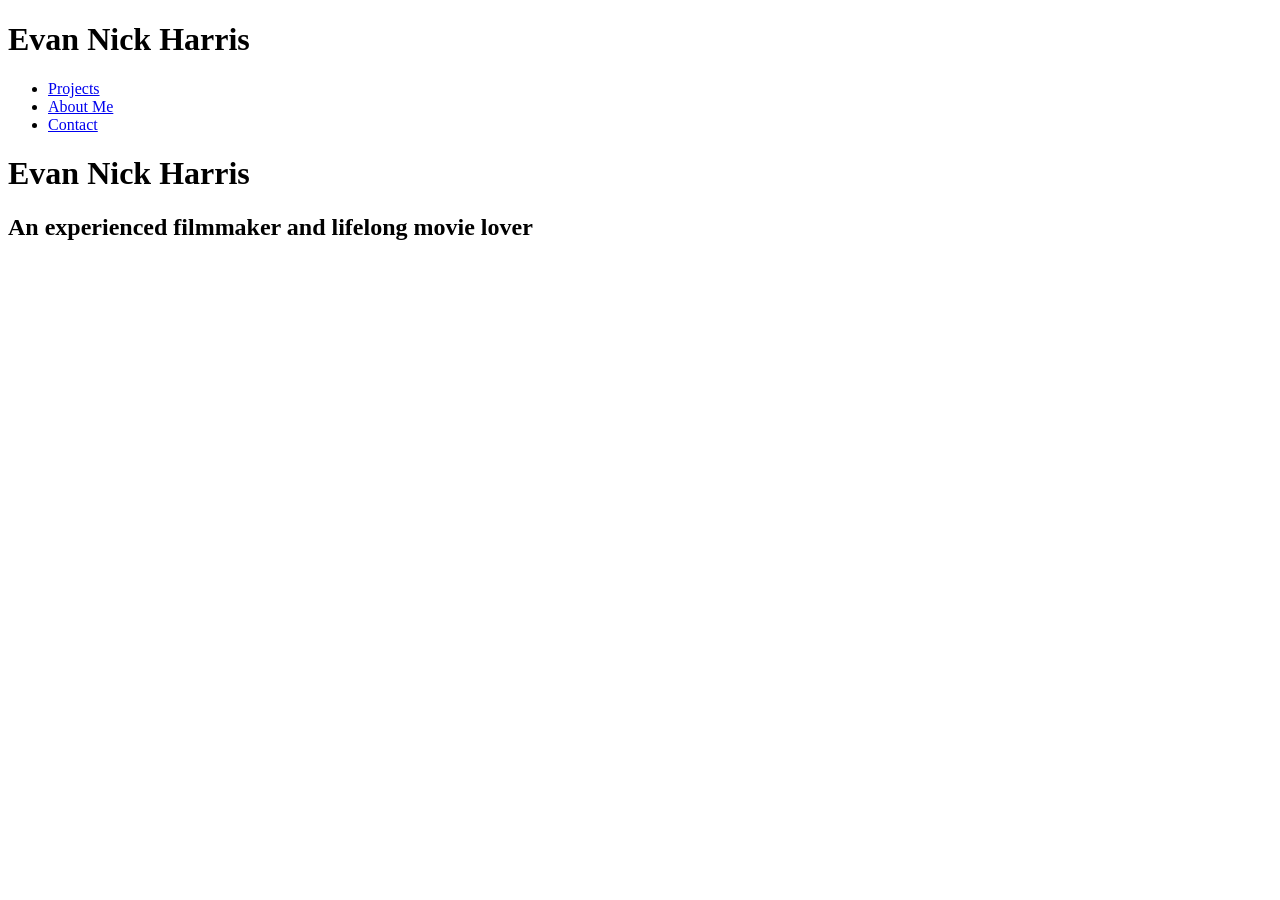
==== public/index.html @ d1fac0b3 "started main page, added subpages and css file" ====
<!DOCTYPE html>
<html lang="en">
<head>
    <meta charset="UTF-8">
    <meta name="viewport" content="width=device-width, initial-scale=1.0">
    <title>Evan Nick Harris</title>
    <link rel="stylesheet" href="css/style.css">
</head>

<body>
    <header>
        <h1>Evan Nick Harris</h1>
        <nav>
            <ul>
                <li><a href="#projects">Projects</a></li>
                <li><a href="#about">About Me</a></li>
                <li><a href="#contact">Contact</a></li>
            </ul>
        </nav>
    </header>

    <main>
        <h1>Evan Nick Harris</h1>
        <h2>An experienced filmmaker and lifelong movie lover</h2>
    </main>
</body>
</html>
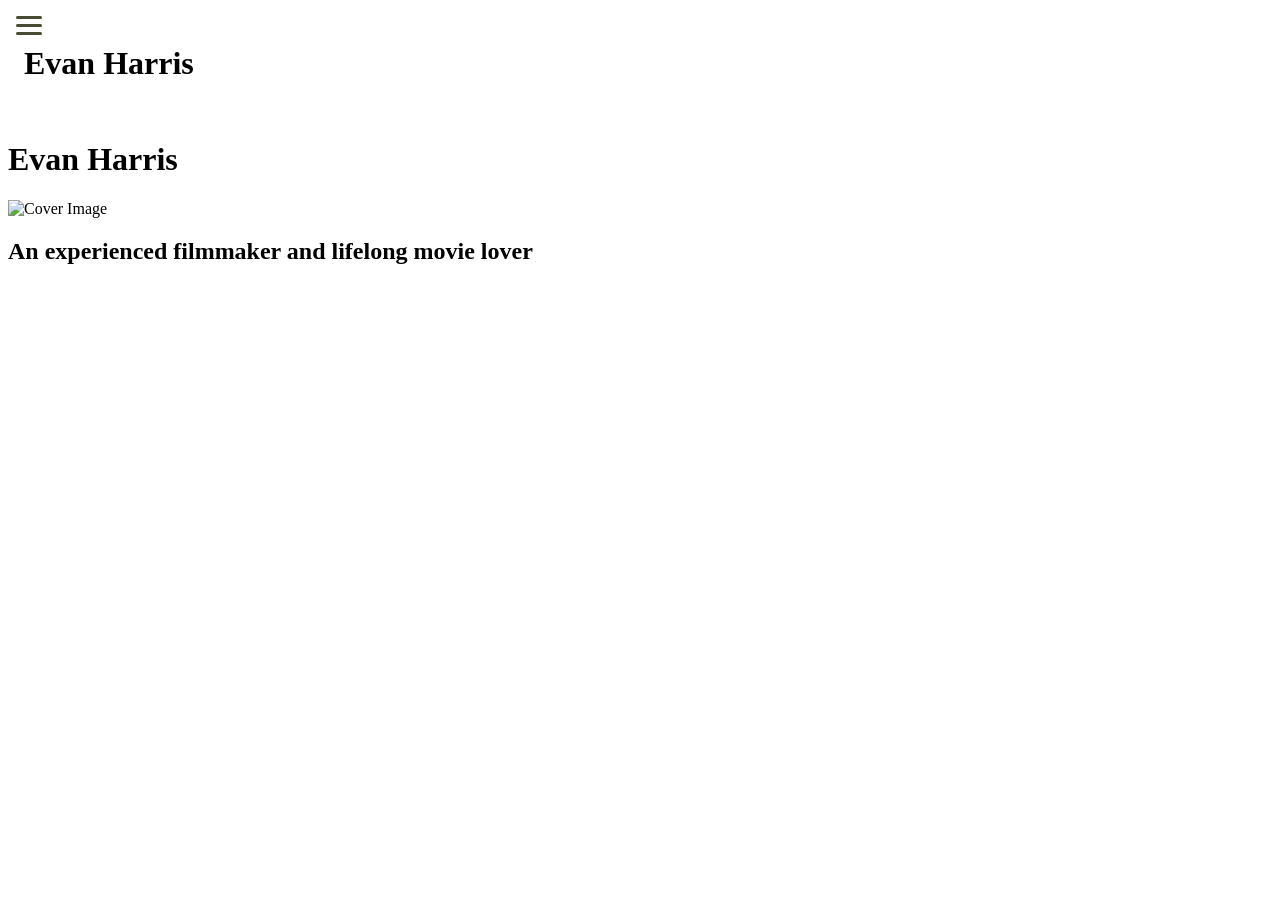
==== commit 94f59e44: "added hamburger menu + style (includes fonts)" ====
--- a/public/index.html
+++ b/public/index.html
@@ -3,25 +3,33 @@
 <head>
     <meta charset="UTF-8">
     <meta name="viewport" content="width=device-width, initial-scale=1.0">
-    <title>Evan Nick Harris</title>
-    <link rel="stylesheet" href="css/style.css">
+    <title>Evan Harris</title>
+    <link rel="stylesheet" href="css/styles.css">
 </head>
 
 <body>
     <header>
-        <h1>Evan Nick Harris</h1>
+        <input type="checkbox" id="nav-toggle" class="nav-toggle" hidden />
+        <label for="nav-toggle" class="nav-toggle-label">
+            <span></span>
+            <span></span>
+            <span></span>
+        </label>
         <nav>
             <ul>
-                <li><a href="#projects">Projects</a></li>
-                <li><a href="#about">About Me</a></li>
-                <li><a href="#contact">Contact</a></li>
+                <li>Evan<br>Harris</li>
+                <li><a href="projects.html">Projects</a></li>
+                <li><a href="about.html">About Me</a></li>
+                <li><a href="contact.html">Contact</a></li>
             </ul>
         </nav>
+        <h1 class="logo">Evan Harris</h2>
     </header>
 
     <main>
-        <h1>Evan Nick Harris</h1>
-        <h2>An experienced filmmaker and lifelong movie lover</h2>
+        <h1 class="page-title">Evan Harris</h1>
+        <img src="media/images/coverhome.png" alt="Cover Image" class="cover-image">
+        <h2 class="subtitle">An experienced filmmaker and lifelong movie lover</h2>
     </main>
 </body>
 </html>
--- a/public/css/styles.css
+++ b/public/css/styles.css
@@ -0,0 +1,110 @@
+@font-face {
+  font-family: 'LeagueSpartan';
+  src: url('./fonts/LeagueSpartan-VariableFont_wght.ttf/RobotoSlap.ttf') format('truetype');
+  font-family: LeagueSpartan, sans-serif;
+}
+
+:root {
+  --color-base: #D9C9B9;
+  --color-primary: #27210D;
+  --color-secondary: #4A4B33;
+  --color-icon: #475019;
+  --color-title: #4A588A;
+  --color-text: #1E190A;
+  --color-link: #031A6B;
+
+  --font: 'LeagueSpartan', sans-serif;
+}
+
+header {
+  padding: 1rem;
+  position: relative;
+
+  label {
+    cursor: pointer;
+    height: 1.25rem;
+    position: fixed;
+    left: 1rem;
+    top: 1rem;
+    width: 1.625rem;
+    z-index: 1001;
+
+    span {
+      background-color: var(--color-secondary);
+      border-radius: 2px;
+      display: block;
+      height: 3px;
+      position: absolute;
+      width: 100%;
+
+      transform-origin: left;
+
+      &:nth-child(1) {
+        top: 0;
+      }
+
+      &:nth-child(2) {
+        top: 0.5rem;
+      }
+
+      &:nth-child(3) {
+        top: 1rem;
+      }
+    }
+  }
+}
+
+nav {
+  background: var(--color-secondary);
+  height: 100vh;
+  width: 15rem;
+
+  ul {
+    list-style: none;
+    margin: 0;
+    padding: 2rem;
+
+    li {
+      margin-bottom: 1rem;
+
+      a {
+        color: var(--color-base);
+        text-decoration: none;
+      }
+    }
+
+    li:first-child {
+      color: var(--color-base);
+      font-family: var(--font);
+      font-weight: bold;
+      font-size: 1.5rem;
+      margin-top: 3rem;
+      margin-bottom: 3rem;
+    }
+  }
+
+  position: fixed;
+  left: -300px;
+  top: 0;
+  z-index: 1000;
+}
+
+/* Show nav when checkbox is checked */
+.nav-toggle:checked ~ nav {
+  left: 0;
+}
+
+.nav-toggle:checked ~ .nav-toggle-label span:nth-child(1) {
+  color: var(--color-base);
+  transform: rotate(45deg);
+  top: -2px; /* Fix */
+}
+
+.nav-toggle:checked ~ .nav-toggle-label span:nth-child(2) {
+  opacity: 0;
+}
+
+.nav-toggle:checked ~ .nav-toggle-label span:nth-child(3) {
+  color: var(--color-base);
+  transform: rotate(-45deg);
+}
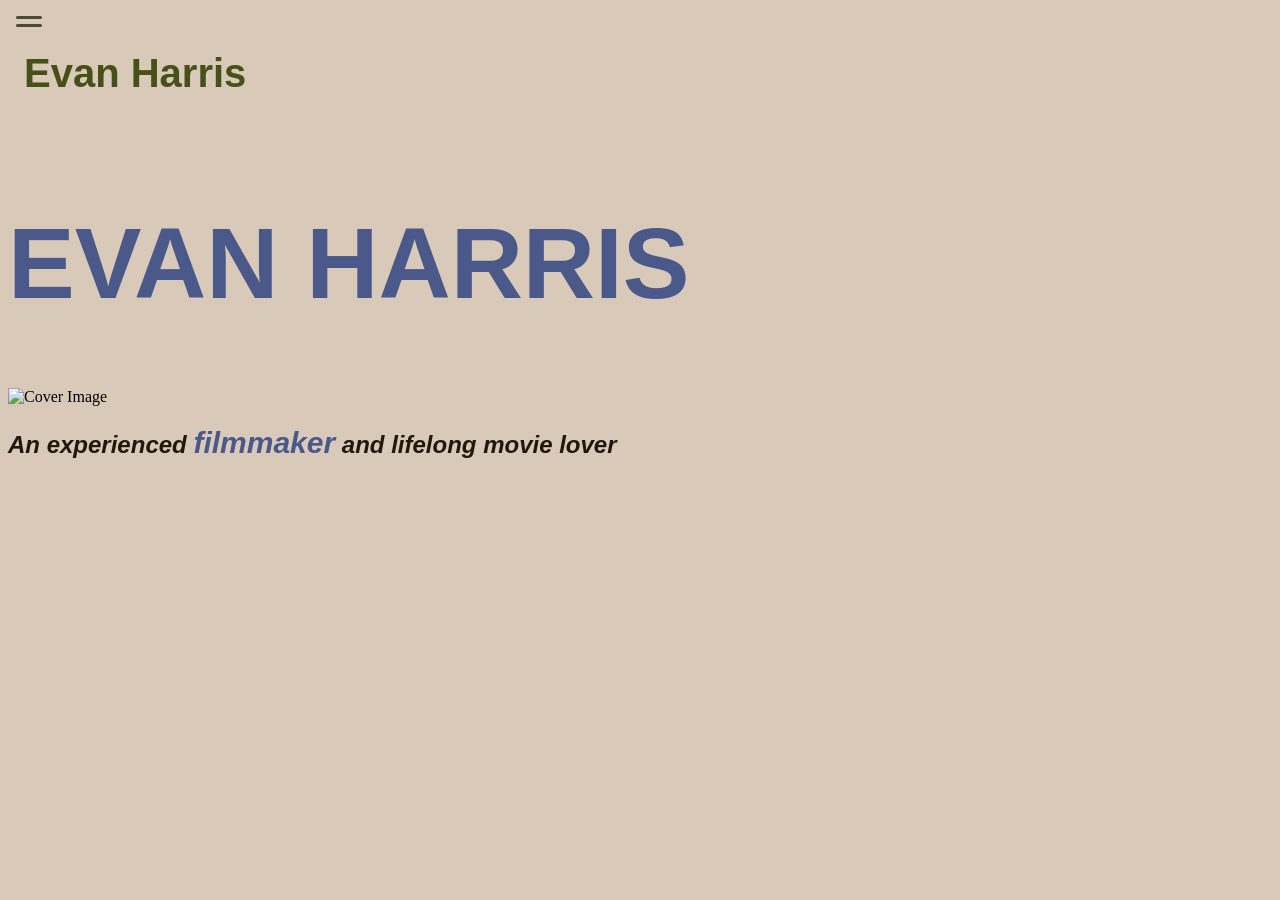
==== commit 0733522a: "created resume page" ====
--- a/public/index.html
+++ b/public/index.html
@@ -13,11 +13,10 @@
         <label for="nav-toggle" class="nav-toggle-label">
             <span></span>
             <span></span>
-            <span></span>
         </label>
         <nav>
             <ul>
-                <li>Evan<br>Harris</li>
+                <li>Evan Harris</li>
                 <li><a href="projects.html">Projects</a></li>
                 <li><a href="about.html">About Me</a></li>
                 <li><a href="contact.html">Contact</a></li>
@@ -27,9 +26,9 @@
     </header>
 
     <main>
-        <h1 class="page-title">Evan Harris</h1>
+        <h1 class="home-title">Evan Harris</h1>
         <img src="media/images/coverhome.png" alt="Cover Image" class="cover-image">
-        <h2 class="subtitle">An experienced filmmaker and lifelong movie lover</h2>
+        <h2 class="subtitle">An experienced <span>filmmaker</span> and lifelong movie lover</h2>
     </main>
 </body>
 </html>
--- a/public/css/styles.css
+++ b/public/css/styles.css
@@ -1,7 +1,13 @@
 @font-face {
   font-family: 'LeagueSpartan';
-  src: url('./fonts/LeagueSpartan-VariableFont_wght.ttf/RobotoSlap.ttf') format('truetype');
+  src: url('./fonts/LeagueSpartan-VariableFont_wght.ttf') format('truetype');
   font-family: LeagueSpartan, sans-serif;
+}
+
+@font-face {
+  font-family: 'DM Sans';
+  src: url('./fonts/DMSans-VariableFont_opsz,wght.ttf') format('truetype');
+  font-family: DM Sans, sans-serif;
 }
 
 :root {
@@ -12,13 +18,28 @@
   --color-title: #4A588A;
   --color-text: #1E190A;
   --color-link: #031A6B;
-
-  --font: 'LeagueSpartan', sans-serif;
-}
-
+  --color-white: #E8E8E8;
+
+  --font-headers: 'LeagueSpartan', sans-serif;
+  --font-paras: 'DM Sans', sans-serif;
+
+  --font-30: 1.875rem;
+  --font-40: 2.5rem;
+  --font-24: 1.5rem;
+  --font-20: 1.25rem;
+  --font-75: 4.6875rem;
+}
+
+* {
+  box-sizing: border-box;
+}
+
+/************ Header ************/
+/* Hamburger Menu */
 header {
   padding: 1rem;
   position: relative;
+
 
   label {
     cursor: pointer;
@@ -30,7 +51,6 @@
     z-index: 1001;
 
     span {
-      background-color: var(--color-secondary);
       border-radius: 2px;
       display: block;
       height: 3px;
@@ -69,13 +89,14 @@
 
       a {
         color: var(--color-base);
+        font-family: var(--font-paras);
         text-decoration: none;
       }
     }
 
     li:first-child {
       color: var(--color-base);
-      font-family: var(--font);
+      font-family: var(--font-headers);
       font-weight: bold;
       font-size: 1.5rem;
       margin-top: 3rem;
@@ -89,13 +110,19 @@
   z-index: 1000;
 }
 
+
+.nav-toggle-label span {
+  background-color: var(--color-secondary);
+}
+
 /* Show nav when checkbox is checked */
 .nav-toggle:checked ~ nav {
+  background-color: var(--color-secondary);
   left: 0;
 }
 
 .nav-toggle:checked ~ .nav-toggle-label span:nth-child(1) {
-  color: var(--color-base);
+  background-color: var(--color-secondary);
   transform: rotate(45deg);
   top: -2px; /* Fix */
 }
@@ -105,6 +132,99 @@
 }
 
 .nav-toggle:checked ~ .nav-toggle-label span:nth-child(3) {
-  color: var(--color-base);
+  background-color: var(--color-secondary);
   transform: rotate(-45deg);
 }
+
+/* Icon */
+.logo {
+  color: var(--color-icon);
+  font-family: var(--font-headers);
+  font-size: 2.5rem;
+  font-weight: bold;
+}
+
+/************ Content ************/
+
+body {
+  background-color: var(--color-base);
+}
+
+.home-title {
+  color: var(--color-title);
+  font-family: var(--font-headers);
+  font-size: 6.25rem;
+  text-transform: uppercase;
+}
+
+img {
+  height: auto;
+  margin: 0;
+  padding: 0;
+  width: 100%;
+}
+
+.subtitle {
+  color: var(--color-text);
+
+  font-family: var(--font-paras);
+  font-size: var(--font-24);
+  font-style: italic;
+  font-weight: thin; /* Fix */
+
+  span {
+    color: var(--color-title);
+    font-size: var(--font-30);
+  }
+}
+
+.page-title {
+  color: var(--color-title);
+  font-family: var(--font-headers);
+  font-size: var(--font-75);
+  text-transform: uppercase;
+}
+
+.resume-subtitle {
+  color: var(--color-title);
+  font-family: var(--font-headers);
+  font-size: var(--font-30);
+}
+
+.text-block {
+  background-color: var(--color-secondary);
+  padding: 1rem;
+
+  margin: 0;
+}
+
+.text-block-curved {
+  background-color: var(--color-secondary);
+
+  margin: 0.25rem;
+  border-radius: 25px;
+  padding: 1rem;
+
+  .resume-subtitle-white {
+    color: var(--color-white);
+    font-family: var(--font-headers);
+    font-size: var(--font-30);
+  }
+
+  p {
+    color: var(--color-white);
+    font-family: var(--font-paras);
+    font-size: var(--font-24);
+  }
+}
+
+.resume-block {
+  padding: 1rem;
+  margin: 0;
+
+  p {
+    color: var(--color-text);
+    font-family: var(--font-paras);
+    font-size: var(--font-24);
+  }
+}
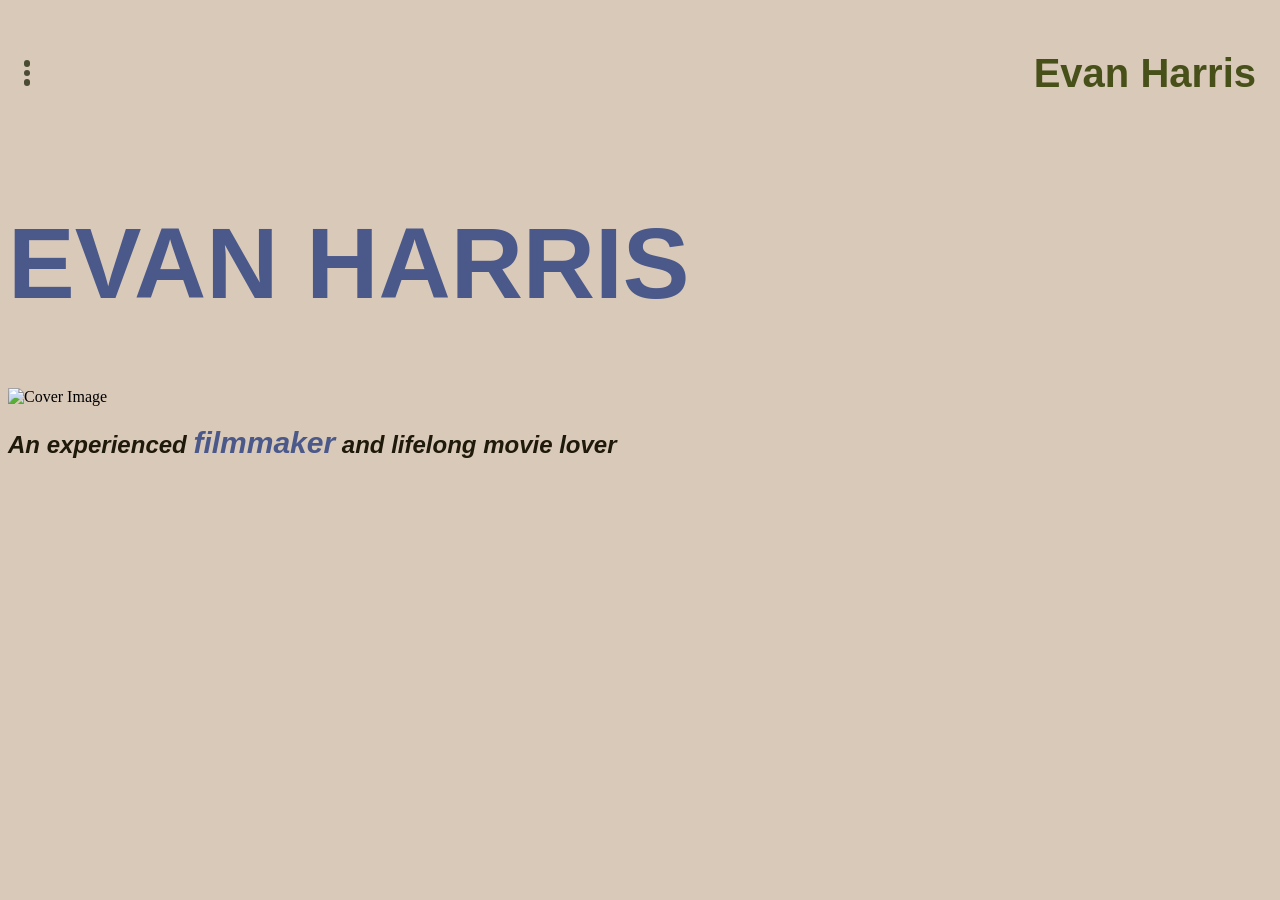
==== commit 813ea8a2: "fixed navigation menu" ====
--- a/public/index.html
+++ b/public/index.html
@@ -11,6 +11,7 @@
     <header>
         <input type="checkbox" id="nav-toggle" class="nav-toggle" hidden />
         <label for="nav-toggle" class="nav-toggle-label">
+            <span></span>
             <span></span>
             <span></span>
         </label>
--- a/public/css/styles.css
+++ b/public/css/styles.css
@@ -35,40 +35,44 @@
 }
 
 /************ Header ************/
-/* Hamburger Menu */
+/* Kebab Menu */
 header {
+  display: flex;
+  justify-content: space-between;
+  align-items: center;
   padding: 1rem;
   position: relative;
-
+  z-index: 1000;
 
   label {
     cursor: pointer;
-    height: 1.25rem;
-    position: fixed;
-    left: 1rem;
-    top: 1rem;
-    width: 1.625rem;
+    flex-direction: column;
+    height: 1.625rem;
+    width: 1.25rem;
     z-index: 1001;
+    position: inherit;
+    margin-left: 0;
 
     span {
-      border-radius: 2px;
+      border-radius: 50%;
       display: block;
-      height: 3px;
+      height: 0.4rem;
       position: absolute;
-      width: 100%;
-
-      transform-origin: left;
+      width: 0.4rem;
+
+      transition: transform 0.3s, opacity 0.3s;
+      transform-origin: center;
 
       &:nth-child(1) {
         top: 0;
       }
 
       &:nth-child(2) {
-        top: 0.5rem;
+        top: 0.6rem;
       }
 
       &:nth-child(3) {
-        top: 1rem;
+        top: 1.2rem;
       }
     }
   }
@@ -99,7 +103,7 @@
       font-family: var(--font-headers);
       font-weight: bold;
       font-size: 1.5rem;
-      margin-top: 3rem;
+      margin-top: 6rem;
       margin-bottom: 3rem;
     }
   }
@@ -113,28 +117,26 @@
 
 .nav-toggle-label span {
   background-color: var(--color-secondary);
-}
-
-/* Show nav when checkbox is checked */
+  border-radius: 50%;
+}
+
 .nav-toggle:checked ~ nav {
   background-color: var(--color-secondary);
   left: 0;
 }
 
 .nav-toggle:checked ~ .nav-toggle-label span:nth-child(1) {
-  background-color: var(--color-secondary);
-  transform: rotate(45deg);
-  top: -2px; /* Fix */
+  background-color: var(--color-base); 
 }
 
 .nav-toggle:checked ~ .nav-toggle-label span:nth-child(2) {
-  opacity: 0;
+  background-color: var(--color-base);
 }
 
 .nav-toggle:checked ~ .nav-toggle-label span:nth-child(3) {
-  background-color: var(--color-secondary);
-  transform: rotate(-45deg);
-}
+  background-color: var(--color-base);
+}
+
 
 /* Icon */
 .logo {
@@ -142,6 +144,7 @@
   font-family: var(--font-headers);
   font-size: 2.5rem;
   font-weight: bold;
+  margin-left: 1rem;
 }
 
 /************ Content ************/
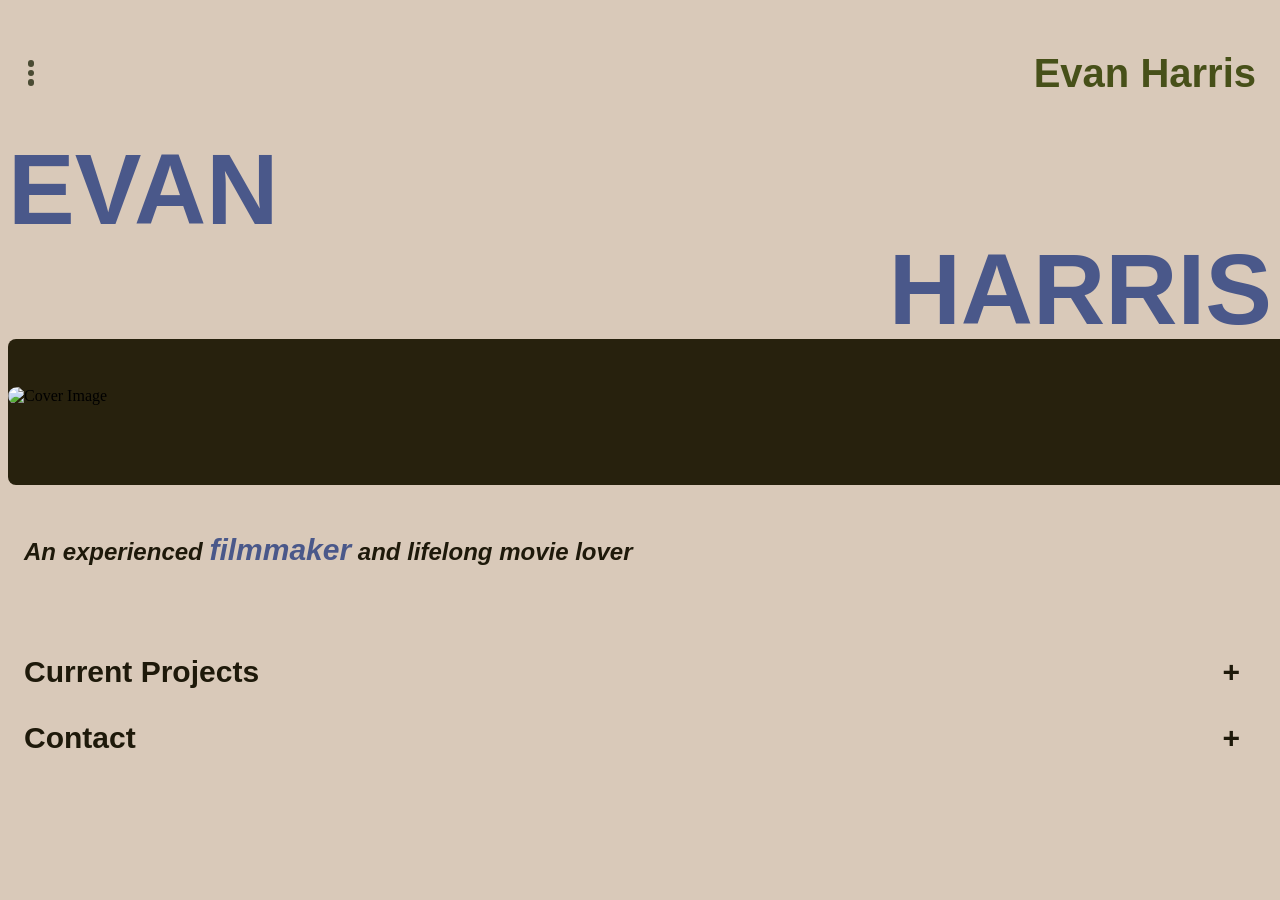
==== commit f00235b1: "fixed details for home page + completed resume" ====
--- a/public/index.html
+++ b/public/index.html
@@ -5,6 +5,7 @@
     <meta name="viewport" content="width=device-width, initial-scale=1.0">
     <title>Evan Harris</title>
     <link rel="stylesheet" href="css/styles.css">
+    <link rel="stylesheet" href="https://cdnjs.cloudflare.com/ajax/libs/font-awesome/4.7.0/css/font-awesome.min.css">
 </head>
 
 <body>
@@ -18,18 +19,36 @@
         <nav>
             <ul>
                 <li>Evan Harris</li>
-                <li><a href="projects.html">Projects</a></li>
-                <li><a href="about.html">About Me</a></li>
-                <li><a href="contact.html">Contact</a></li>
+                <li><a href="/public/projects.html">Projects</a></li>
+                <li><a href="/public/about.html">About Me</a></li>
+                <li><a href="/public/contact.html">Contact</a></li>
             </ul>
         </nav>
-        <h1 class="logo">Evan Harris</h2>
+        <h1 class="logo">Evan Harris</span></h2>
     </header>
 
     <main>
-        <h1 class="home-title">Evan Harris</h1>
-        <img src="media/images/coverhome.png" alt="Cover Image" class="cover-image">
+        <h1 class="home-title">Evan<span class="break"> Harris</span></h1>
+        <div class="picture-block">
+            <img src="media/images/coverhome.png" alt="Cover Image" class="cover-image">
+        </div>
+        
         <h2 class="subtitle">An experienced <span>filmmaker</span> and lifelong movie lover</h2>
+
+        <div class="page-buttons">
+            <li>
+                <button class="button-item">
+                  <span class="button-title">Current Projects</span>
+                  <span class="button-icon">+</span>
+                </button>
+              </li>
+              <li>
+                <button class="button-item">
+                  <span class="button-title">Contact</span>
+                  <span class="button-icon">+</span>
+                </button>
+              </li>
+        </div>
     </main>
 </body>
 </html>
--- a/public/css/styles.css
+++ b/public/css/styles.css
@@ -24,6 +24,7 @@
   --font-paras: 'DM Sans', sans-serif;
 
   --font-30: 1.875rem;
+  --font-32: 2rem;
   --font-40: 2.5rem;
   --font-24: 1.5rem;
   --font-20: 1.25rem;
@@ -33,6 +34,7 @@
 * {
   box-sizing: border-box;
 }
+
 
 /************ Header ************/
 /* Kebab Menu */
@@ -43,6 +45,7 @@
   padding: 1rem;
   position: relative;
   z-index: 1000;
+  margin-left: 0.25rem;
 
   label {
     cursor: pointer;
@@ -145,6 +148,7 @@
   font-size: 2.5rem;
   font-weight: bold;
   margin-left: 1rem;
+  text-align: right;
 }
 
 /************ Content ************/
@@ -155,9 +159,16 @@
 
 .home-title {
   color: var(--color-title);
+  line-height: 1;
   font-family: var(--font-headers);
   font-size: 6.25rem;
+  margin: 0;
   text-transform: uppercase;
+  text-align: left;
+
+  span {
+    text-align: right;
+  }
 }
 
 img {
@@ -175,6 +186,11 @@
   font-style: italic;
   font-weight: thin; /* Fix */
 
+  margin-bottom: 5rem;
+  margin-top: 3rem;
+  margin-left: 1rem;
+  margin-right: 1rem;
+
   span {
     color: var(--color-title);
     font-size: var(--font-30);
@@ -219,6 +235,13 @@
     font-family: var(--font-paras);
     font-size: var(--font-24);
   }
+
+  p.text-chunk {
+    line-height: 2rem;
+    word-spacing: .2rem;
+    text-align: justify;
+  }
+
 }
 
 .resume-block {
@@ -230,4 +253,60 @@
     font-family: var(--font-paras);
     font-size: var(--font-24);
   }
+}
+
+.page-buttons {
+  list-style: none;
+  margin: 0;
+  padding: 0;
+}
+
+.page-buttons li {
+  margin-right: 1rem;
+}
+
+.button-item {
+  display: flex;
+  justify-content: space-between; 
+  align-items: center;
+  width: 100%;
+  padding: 0.5rem 1rem;
+  font-family: var(--font-headers);
+  font-size: var(--font-30);
+  font-weight: bold;
+  color: var(--color-text);
+  background: none;
+  border: none;
+  text-align: left;
+  cursor: pointer;
+  transition: background-color 0.2s ease, transform 0.2s ease;
+}
+
+.button-item {
+  font-weight: bold;
+  margin-bottom: 1rem;
+}
+
+.button-item {
+  font-size: var(--font-30);
+  color: var(--color-text);
+  transition: transform 0.2s ease;
+}
+
+.picture-block {
+  background-color: var(--color-primary);
+  border-radius: 0.5rem;
+  width: 100vw;
+}
+
+.cover-image {
+  border-radius: 20px;
+  margin-left: 0;
+  margin-right: 0;
+  margin-top: 3rem;
+  margin-bottom: 5rem;
+}
+
+.break {
+  display: block;
 }
